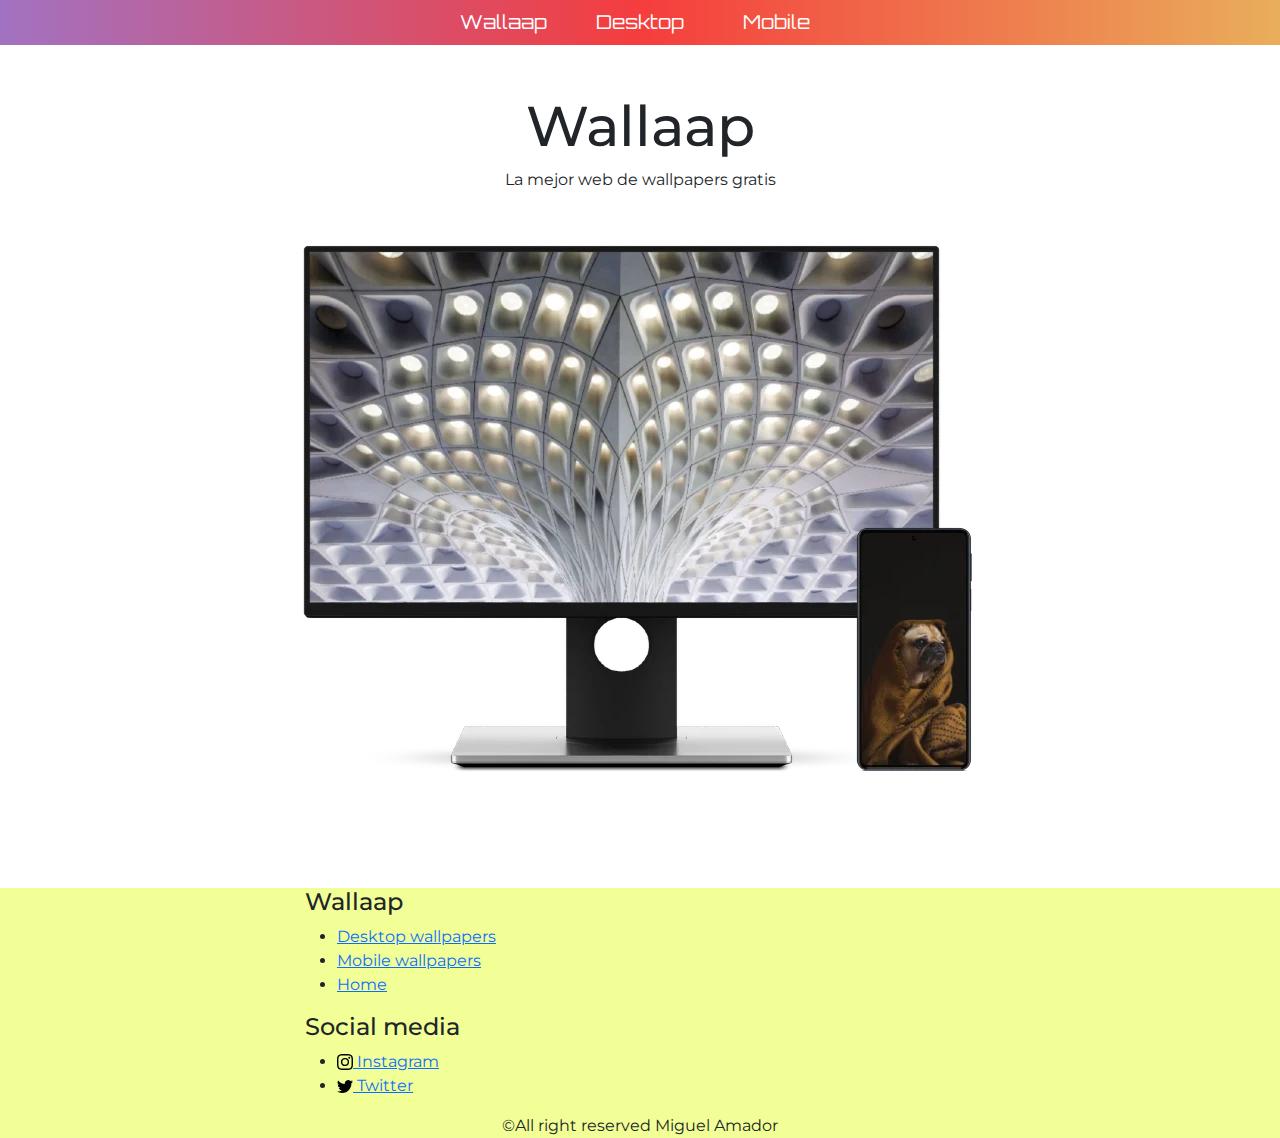
==== index.html @ 582162d5 "Terminando maqueta del home" ====
<!DOCTYPE html>
<html lang="en">
<head>
	<meta charset="UTF-8">
	<meta name="viewport" content="width=device-width, initial-scale=1.0">
	<title>Wallaap | Wallpapers</title>
	<link rel="shortcut icon" href="./assets/favicon.ico" type="image/x-icon">
	<!-- CSS -->
	<link rel="stylesheet" href="./css/style.css">
	<!-- Bootstrap -->
	<link rel="stylesheet" href="./css/bootstrap.min.css">
</head>
<body>
	<nav class="menu">
		<div class="row">
			<div class="col-sm-12 col-md-4 link">
				<a href="#!" class="logo">Wallaap</a>
			</div>
			<div class="col-sm-12 col-md-4 link">
				<a href="#!">Desktop</a>
			</div>
			<div class="col-sm-12 col-md-4 link">
				<a href="#!">Mobile</a>
			</div>
		</div>
	</nav>
	<main>
		<section class="container mt-5 home-content">
			<div>
				<h1>Wallaap</h1>
				<p>La mejor web de wallpapers gratis</p>
			</div>
			<img class="img-mockup img-fluid" src="./assets/img/mockupx.webp" alt="Desktop wallpaper Mobile wallpaper">
		</section>
	</main>
	<footer>
		<div class="row">
			<div class="col-sm-12">
				<h4>Wallaap</h4>
				<ul>
					<li><a href="#!">Desktop wallpapers</a></li>
					<li><a href="#!">Mobile wallpapers</a></li>
					<li><a href="#!">Home</a></li>
				</ul>
			</div>
			<div class="col-sm-12">
				<h4>Social media</h4>
				<ul>
					<li>
						<a href="#!">
						<img src="./assets/icons/instagram.svg" alt="instagram icon"> Instagram
						</a>
					</li>
					<li>
						<a href="#!">
							<img src="./assets/icons/twitter.svg" alt="">
							Twitter
						</a>
					</li>
				</ul>
			</div>
			<div class="col-sm-12 right">
				©All right reserved <span>Miguel Amador</span> 
			</div>
		</div>
	</footer>
	<!-- Bootstrap js-->
	<script src="./js/bootstrap.bundle.min.js"></script>
</body>
</html>
---- css/style.css ----
/* Google Fonts */
@import url('https://fonts.googleapis.com/css2?family=Montserrat&family=Orbitron&display=swap');
:root {
    --menu-background: linear-gradient(90deg, rgba(162,114,194,1) 0%, rgba(245,61,61,1) 50%, rgba(233,174,91,1) 100%);
    --white: #ffffff;
    --link-hover: #dfe2ff;
    --menu-font: Orbitron, serif;
    --main-font: Montserrat, serif;
}
* {
    font-family: var(--main-font);
}
/*Menu*/
.link {
    display: flex;
    justify-content: center;
}
.link a {
    font-size: 1.2rem;
    color: var(--white);
    text-decoration: none;
    padding-left: 1rem;
    padding-right: 1rem;
    padding-top: .5rem;
    padding-bottom: .5rem;
    font-family: var(--menu-font);
    transition: .3s;
}
.link a:hover {
    color: var(--link-hover);
    text-decoration: line-through;
}
.menu {
    display: flex;
    background: var(--menu-background);
    width: 100%;
    justify-content: center;
}
/* Main */

.home-content{
    width: 100%;
    align-items: center;
    text-align: center;
}
.home-content div h1 {
    font-size: 3.5rem;
}

footer {
    margin-top: 5rem;
    background-color: rgb(241, 255, 150);
    width: 100%;
    display: flex;
    justify-content: center;
}
.right {
    text-align: center;
}
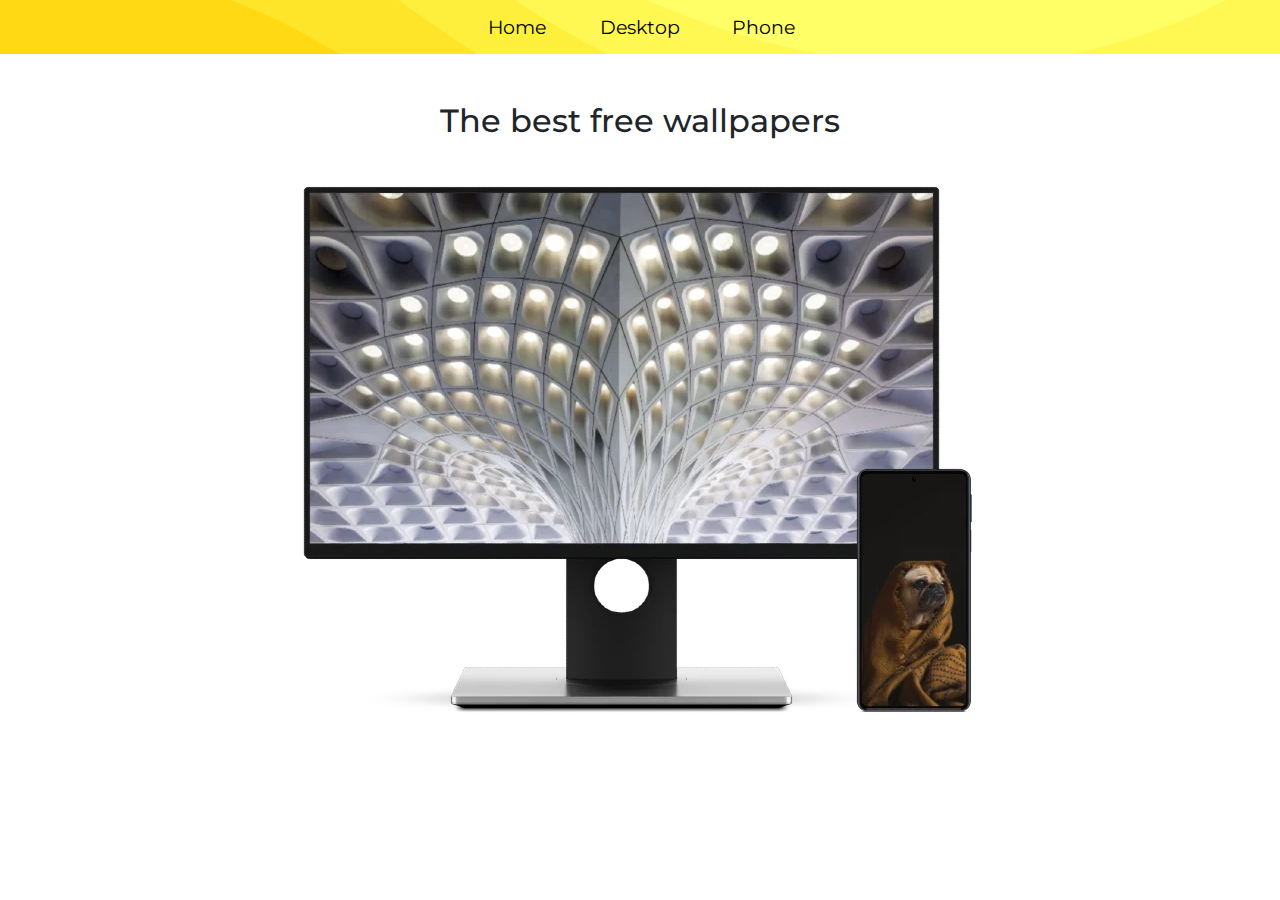
==== commit 08b83fa1: "añadiendo la pagina mobile y cambio del home" ====
--- a/index.html
+++ b/index.html
@@ -3,7 +3,7 @@
 <head>
 	<meta charset="UTF-8">
 	<meta name="viewport" content="width=device-width, initial-scale=1.0">
-	<title>Wallaap | Wallpapers</title>
+	<title>Wallaap free wallpapers</title>
 	<link rel="shortcut icon" href="./assets/favicon.ico" type="image/x-icon">
 	<!-- CSS -->
 	<link rel="stylesheet" href="./css/style.css">
@@ -11,60 +11,30 @@
 	<link rel="stylesheet" href="./css/bootstrap.min.css">
 </head>
 <body>
+	<!--Author: Miguel Amador-->
 	<nav class="menu">
 		<div class="row">
 			<div class="col-sm-12 col-md-4 link">
-				<a href="#!" class="logo">Wallaap</a>
+				<a href="#!" class="logo">Home</a>
 			</div>
 			<div class="col-sm-12 col-md-4 link">
 				<a href="#!">Desktop</a>
 			</div>
 			<div class="col-sm-12 col-md-4 link">
-				<a href="#!">Mobile</a>
+				<a href="./phone.html">Phone</a>
 			</div>
 		</div>
 	</nav>
+	<!-- Main content-->
 	<main>
 		<section class="container mt-5 home-content">
 			<div>
-				<h1>Wallaap</h1>
-				<p>La mejor web de wallpapers gratis</p>
+				<h1>The best free wallpapers</h1>
 			</div>
 			<img class="img-mockup img-fluid" src="./assets/img/mockupx.webp" alt="Desktop wallpaper Mobile wallpaper">
 		</section>
 	</main>
-	<footer>
-		<div class="row">
-			<div class="col-sm-12">
-				<h4>Wallaap</h4>
-				<ul>
-					<li><a href="#!">Desktop wallpapers</a></li>
-					<li><a href="#!">Mobile wallpapers</a></li>
-					<li><a href="#!">Home</a></li>
-				</ul>
-			</div>
-			<div class="col-sm-12">
-				<h4>Social media</h4>
-				<ul>
-					<li>
-						<a href="#!">
-						<img src="./assets/icons/instagram.svg" alt="instagram icon"> Instagram
-						</a>
-					</li>
-					<li>
-						<a href="#!">
-							<img src="./assets/icons/twitter.svg" alt="">
-							Twitter
-						</a>
-					</li>
-				</ul>
-			</div>
-			<div class="col-sm-12 right">
-				©All right reserved <span>Miguel Amador</span> 
-			</div>
-		</div>
-	</footer>
-	<!-- Bootstrap js-->
+	<!-- JS -->
 	<script src="./js/bootstrap.bundle.min.js"></script>
 </body>
 </html>--- a/css/style.css
+++ b/css/style.css
@@ -1,11 +1,12 @@
 /* Google Fonts */
-@import url('https://fonts.googleapis.com/css2?family=Montserrat&family=Orbitron&display=swap');
+@import url('https://fonts.googleapis.com/css2?family=Montserrat&display=swap');
 :root {
-    --menu-background: linear-gradient(90deg, rgba(162,114,194,1) 0%, rgba(245,61,61,1) 50%, rgba(233,174,91,1) 100%);
+    --black: #000000;
     --white: #ffffff;
     --link-hover: #dfe2ff;
-    --menu-font: Orbitron, serif;
-    --main-font: Montserrat, serif;
+    --main-font: Montserrat, arial, serif;
+    --footer-link-hover: #3a1f4a;
+    --download-button-background: #fff9f9;
 }
 * {
     font-family: var(--main-font);
@@ -17,43 +18,110 @@
 }
 .link a {
     font-size: 1.2rem;
-    color: var(--white);
+    color: var(--black);
     text-decoration: none;
     padding-left: 1rem;
     padding-right: 1rem;
-    padding-top: .5rem;
-    padding-bottom: .5rem;
-    font-family: var(--menu-font);
+    padding-top: .8rem;
+    padding-bottom: .8rem;
+    font-family: var(--main-font);
     transition: .3s;
 }
 .link a:hover {
-    color: var(--link-hover);
-    text-decoration: line-through;
+    color: var(--black);
+    transform: scale(1.1);
 }
 .menu {
     display: flex;
-    background: var(--menu-background);
+    background-color: #f8c647;
+    background-image: url(../assets/img/liquid-cheese.svg);
+    background-size: cover;
     width: 100%;
     justify-content: center;
 }
-/* Main */
 
+/* home */
+.home {
+    display: flex;
+}
 .home-content{
     width: 100%;
     align-items: center;
     text-align: center;
 }
 .home-content div h1 {
-    font-size: 3.5rem;
+    font-size: 2rem;
 }
-
+.img-mockup {
+    max-width: 600px;
+    width: auto;
+    height: auto;
+}
+/* footer :)*/
 footer {
     margin-top: 5rem;
-    background-color: rgb(241, 255, 150);
+    padding-top: 3rem;
     width: 100%;
     display: flex;
     justify-content: center;
+    background-image: url(../assets/img/liquid-cheese.svg); 
+    background-size: cover;
+    background-repeat: no-repeat;
 }
 .right {
+    padding-top: 3rem;
+    padding-bottom: 1rem;
     text-align: center;
+}
+footer div div li {
+    list-style: none;
+    margin-top: .4rem;
+}
+footer div div li a {
+    text-decoration: none;
+    font-size: 1.2rem;
+    color: var(--black);
+    transition: color, .2s;
+}
+footer div div li a:hover {
+    color: var(--footer-link-hover);
+}
+/**====================================
+                Phone
+====================================*/
+.phone-content {
+    text-align: center;
+}
+.phone-menu {
+    position: fixed;
+    margin-bottom: 5rem;
+}
+.phone-card {
+    margin-top: 2rem;
+    margin-bottom: 3rem;
+}
+.phone-card img {
+    max-width: 200px;
+    width: auto;
+}
+.phone-card div {
+    position: relative;
+    display: flex;
+    justify-content: center;
+    width: 100%;
+    margin-top: -3.8rem;
+}
+.download-button {
+    text-decoration: none;
+    margin-top: 1rem;
+    padding: .8rem;
+    padding-top: .6rem;
+    padding-bottom: .6rem;
+    color: var(--white);
+    border-radius: .3rem;
+    transition-duration:.3s;
+}
+.download-button:hover {
+    background-color: var(--download-button-background);
+    color: var(--black);
 }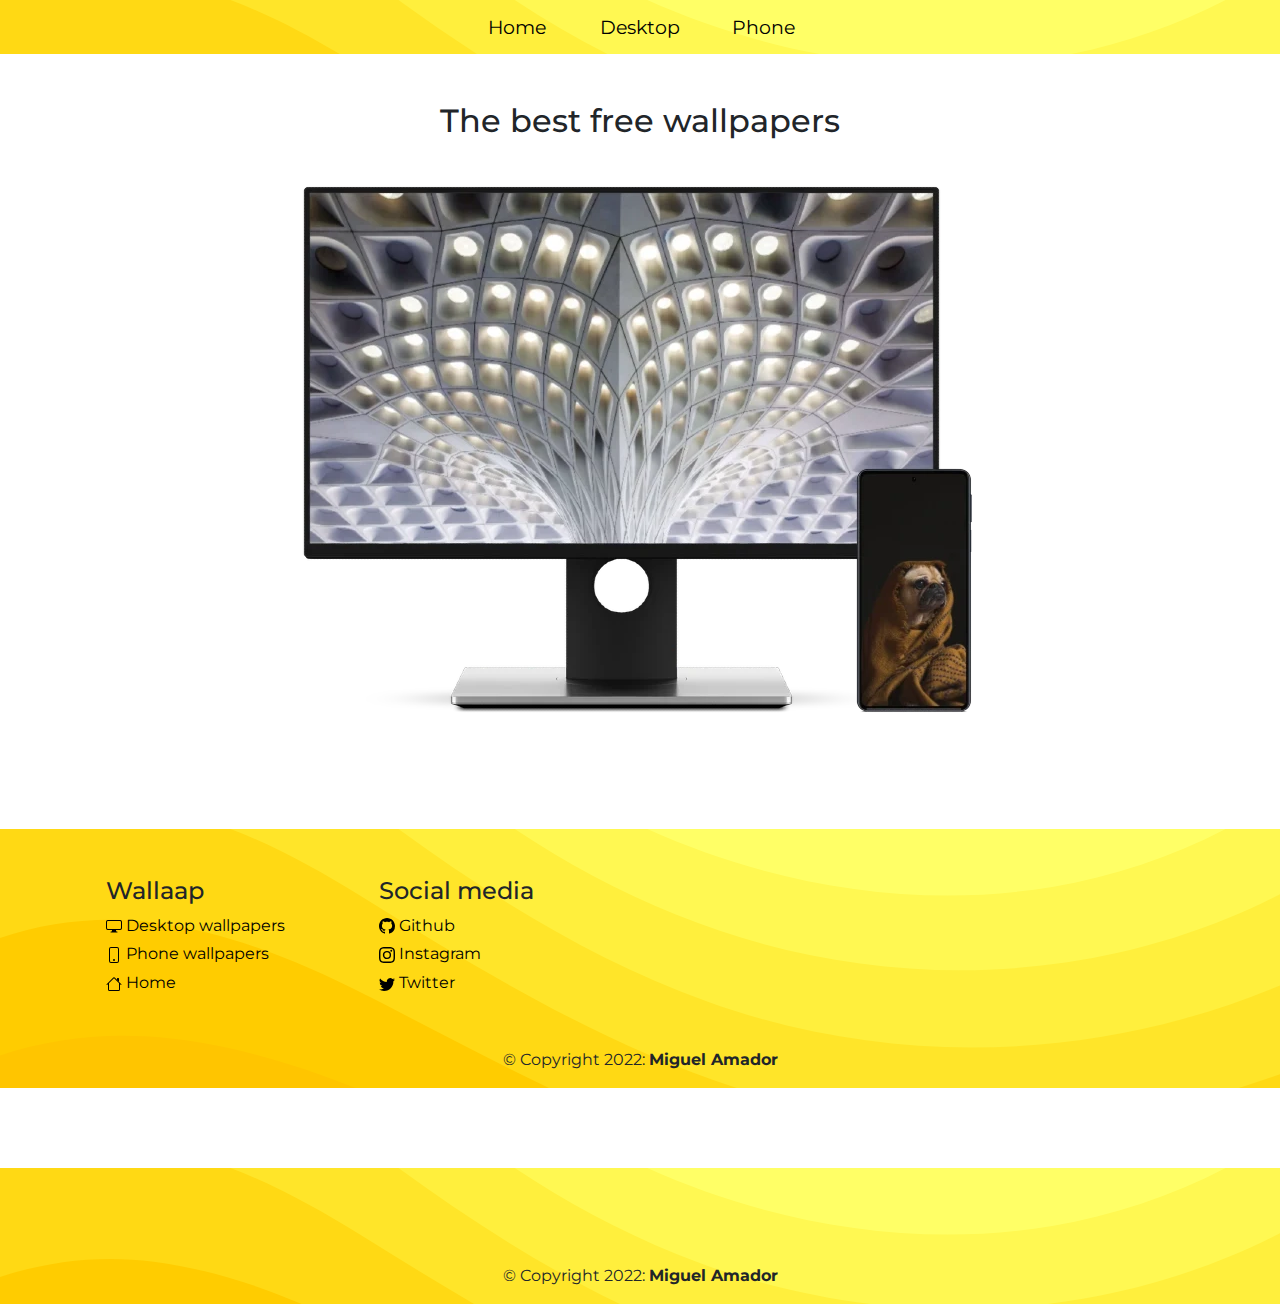
==== commit 1666ac2e: "añadiendofooter a la pagina home" ====
--- a/index.html
+++ b/index.html
@@ -18,7 +18,7 @@
 				<a href="#!" class="logo">Home</a>
 			</div>
 			<div class="col-sm-12 col-md-4 link">
-				<a href="#!">Desktop</a>
+				<a href="./desktop.html">Desktop</a>
 			</div>
 			<div class="col-sm-12 col-md-4 link">
 				<a href="./phone.html">Phone</a>
@@ -34,6 +34,62 @@
 			<img class="img-mockup img-fluid" src="./assets/img/mockupx.webp" alt="Desktop wallpaper Mobile wallpaper">
 		</section>
 	</main>
+	<!-- Footer -->
+	<footer>
+		<div class="row container">
+			<div class="col-sm-12 col-md-3">
+				<h4>Wallaap</h4>
+				<a href="#!">
+					<svg xmlns="http://www.w3.org/2000/svg" width="16" height="16" fill="currentColor" class="bi bi-display" viewBox="0 0 16 16">
+						<path d="M0 4s0-2 2-2h12s2 0 2 2v6s0 2-2 2h-4c0 .667.083 1.167.25 1.5H11a.5.5 0 0 1 0 1H5a.5.5 0 0 1 0-1h.75c.167-.333.25-.833.25-1.5H2s-2 0-2-2V4zm1.398-.855a.758.758 0 0 0-.254.302A1.46 1.46 0 0 0 1 4.01V10c0 .325.078.502.145.602.07.105.17.188.302.254a1.464 1.464 0 0 0 .538.143L2.01 11H14c.325 0 .502-.078.602-.145a.758.758 0 0 0 .254-.302 1.464 1.464 0 0 0 .143-.538L15 9.99V4c0-.325-.078-.502-.145-.602a.757.757 0 0 0-.302-.254A1.46 1.46 0 0 0 13.99 3H2c-.325 0-.502.078-.602.145z"/>
+					</svg>
+					Desktop wallpapers
+				</a>
+				<a href="./phone.html">
+					<svg xmlns="http://www.w3.org/2000/svg" width="16" height="16" fill="currentColor" class="bi bi-phone" viewBox="0 0 16 16">
+						<path d="M11 1a1 1 0 0 1 1 1v12a1 1 0 0 1-1 1H5a1 1 0 0 1-1-1V2a1 1 0 0 1 1-1h6zM5 0a2 2 0 0 0-2 2v12a2 2 0 0 0 2 2h6a2 2 0 0 0 2-2V2a2 2 0 0 0-2-2H5z"/>
+						<path d="M8 14a1 1 0 1 0 0-2 1 1 0 0 0 0 2z"/>
+					</svg>
+					Phone wallpapers
+				</a>
+				<a href="./index.html">
+					<svg xmlns="http://www.w3.org/2000/svg" width="16" height="16" fill="currentColor" class="bi bi-house" viewBox="0 0 16 16">
+						<path fill-rule="evenodd" d="M2 13.5V7h1v6.5a.5.5 0 0 0 .5.5h9a.5.5 0 0 0 .5-.5V7h1v6.5a1.5 1.5 0 0 1-1.5 1.5h-9A1.5 1.5 0 0 1 2 13.5zm11-11V6l-2-2V2.5a.5.5 0 0 1 .5-.5h1a.5.5 0 0 1 .5.5z"/>
+						<path fill-rule="evenodd" d="M7.293 1.5a1 1 0 0 1 1.414 0l6.647 6.646a.5.5 0 0 1-.708.708L8 2.207 1.354 8.854a.5.5 0 1 1-.708-.708L7.293 1.5z"/>
+					</svg>
+					Home
+				</a>
+			</div>
+			<div class="col-sm-12 col-md-3">
+				<h4>Social media</h4>
+				<a href="https://github.com/migueweb" target="_blank">
+					<svg xmlns="http://www.w3.org/2000/svg" width="16" height="16" fill="currentColor" class="bi bi-github" viewBox="0 0 16 16">
+						<path d="M8 0C3.58 0 0 3.58 0 8c0 3.54 2.29 6.53 5.47 7.59.4.07.55-.17.55-.38 0-.19-.01-.82-.01-1.49-2.01.37-2.53-.49-2.69-.94-.09-.23-.48-.94-.82-1.13-.28-.15-.68-.52-.01-.53.63-.01 1.08.58 1.23.82.72 1.21 1.87.87 2.33.66.07-.52.28-.87.51-1.07-1.78-.2-3.64-.89-3.64-3.95 0-.87.31-1.59.82-2.15-.08-.2-.36-1.02.08-2.12 0 0 .67-.21 2.2.82.64-.18 1.32-.27 2-.27.68 0 1.36.09 2 .27 1.53-1.04 2.2-.82 2.2-.82.44 1.1.16 1.92.08 2.12.51.56.82 1.27.82 2.15 0 3.07-1.87 3.75-3.65 3.95.29.25.54.73.54 1.48 0 1.07-.01 1.93-.01 2.2 0 .21.15.46.55.38A8.012 8.012 0 0 0 16 8c0-4.42-3.58-8-8-8z"/>
+					</svg>
+					Github
+				</a>
+				<a href="#!">
+					<svg xmlns="http://www.w3.org/2000/svg" width="16" height="16" fill="currentColor" class="bi bi-instagram" viewBox="0 0 16 16">
+					<path d="M8 0C5.829 0 5.556.01 4.703.048 3.85.088 3.269.222 2.76.42a3.917 3.917 0 0 0-1.417.923A3.927 3.927 0 0 0 .42 2.76C.222 3.268.087 3.85.048 4.7.01 5.555 0 5.827 0 8.001c0 2.172.01 2.444.048 3.297.04.852.174 1.433.372 1.942.205.526.478.972.923 1.417.444.445.89.719 1.416.923.51.198 1.09.333 1.942.372C5.555 15.99 5.827 16 8 16s2.444-.01 3.298-.048c.851-.04 1.434-.174 1.943-.372a3.916 3.916 0 0 0 1.416-.923c.445-.445.718-.891.923-1.417.197-.509.332-1.09.372-1.942C15.99 10.445 16 10.173 16 8s-.01-2.445-.048-3.299c-.04-.851-.175-1.433-.372-1.941a3.926 3.926 0 0 0-.923-1.417A3.911 3.911 0 0 0 13.24.42c-.51-.198-1.092-.333-1.943-.372C10.443.01 10.172 0 7.998 0h.003zm-.717 1.442h.718c2.136 0 2.389.007 3.232.046.78.035 1.204.166 1.486.275.373.145.64.319.92.599.28.28.453.546.598.92.11.281.24.705.275 1.485.039.843.047 1.096.047 3.231s-.008 2.389-.047 3.232c-.035.78-.166 1.203-.275 1.485a2.47 2.47 0 0 1-.599.919c-.28.28-.546.453-.92.598-.28.11-.704.24-1.485.276-.843.038-1.096.047-3.232.047s-2.39-.009-3.233-.047c-.78-.036-1.203-.166-1.485-.276a2.478 2.478 0 0 1-.92-.598 2.48 2.48 0 0 1-.6-.92c-.109-.281-.24-.705-.275-1.485-.038-.843-.046-1.096-.046-3.233 0-2.136.008-2.388.046-3.231.036-.78.166-1.204.276-1.486.145-.373.319-.64.599-.92.28-.28.546-.453.92-.598.282-.11.705-.24 1.485-.276.738-.034 1.024-.044 2.515-.045v.002zm4.988 1.328a.96.96 0 1 0 0 1.92.96.96 0 0 0 0-1.92zm-4.27 1.122a4.109 4.109 0 1 0 0 8.217 4.109 4.109 0 0 0 0-8.217zm0 1.441a2.667 2.667 0 1 1 0 5.334 2.667 2.667 0 0 1 0-5.334z"/>
+					</svg>
+					Instagram
+				</a>
+				<a href="#!">
+					<svg xmlns="http://www.w3.org/2000/svg" width="16" height="16" fill="currentColor" class="bi bi-twitter" viewBox="0 0 16 16">
+					<path d="M5.026 15c6.038 0 9.341-5.003 9.341-9.334 0-.14 0-.282-.006-.422A6.685 6.685 0 0 0 16 3.542a6.658 6.658 0 0 1-1.889.518 3.301 3.301 0 0 0 1.447-1.817 6.533 6.533 0 0 1-2.087.793A3.286 3.286 0 0 0 7.875 6.03a9.325 9.325 0 0 1-6.767-3.429 3.289 3.289 0 0 0 1.018 4.382A3.323 3.323 0 0 1 .64 6.575v.045a3.288 3.288 0 0 0 2.632 3.218 3.203 3.203 0 0 1-.865.115 3.23 3.23 0 0 1-.614-.057 3.283 3.283 0 0 0 3.067 2.277A6.588 6.588 0 0 1 .78 13.58a6.32 6.32 0 0 1-.78-.045A9.344 9.344 0 0 0 5.026 15z"/>
+					</svg>
+					Twitter
+				</a>
+			</div>
+			<div class="col-sm-12 rights">
+				© Copyright 2022: <span>Miguel Amador</span> 
+			</div>
+		</div>
+	</footer>	<footer>
+		<div class="col-sm-12 rights">
+			© Copyright 2022: <span>Miguel Amador</span> 
+		</div>
+	</footer>
 	<!-- JS -->
 	<script src="./js/bootstrap.bundle.min.js"></script>
 </body>
--- a/css/style.css
+++ b/css/style.css
@@ -5,8 +5,9 @@
     --white: #ffffff;
     --link-hover: #dfe2ff;
     --main-font: Montserrat, arial, serif;
-    --footer-link-hover: #3a1f4a;
+    --footer-link-hover: #56306c;
     --download-button-background: #fff9f9;
+    --d-download-button-background: #9f59c7;
 }
 * {
     font-family: var(--main-font);
@@ -33,13 +34,11 @@
 }
 .menu {
     display: flex;
-    background-color: #f8c647;
     background-image: url(../assets/img/liquid-cheese.svg);
     background-size: cover;
     width: 100%;
     justify-content: center;
 }
-
 /* home */
 .home {
     display: flex;
@@ -57,7 +56,10 @@
     width: auto;
     height: auto;
 }
-/* footer :)*/
+
+/**====================================
+                Footer
+====================================*/
 footer {
     margin-top: 5rem;
     padding-top: 3rem;
@@ -68,22 +70,24 @@
     background-size: cover;
     background-repeat: no-repeat;
 }
-.right {
+.rights {
     padding-top: 3rem;
     padding-bottom: 1rem;
     text-align: center;
 }
-footer div div li {
-    list-style: none;
-    margin-top: .4rem;
+.rights span {
+    font-weight: bold;
 }
-footer div div li a {
+footer div a {
+    margin-top: .3rem;
+    margin-bottom: .3rem;
+    display: block;
     text-decoration: none;
-    font-size: 1.2rem;
+    font-size: 1rem;
     color: var(--black);
     transition: color, .2s;
 }
-footer div div li a:hover {
+footer div a:hover {
     color: var(--footer-link-hover);
 }
 /**====================================
@@ -100,28 +104,62 @@
     margin-top: 2rem;
     margin-bottom: 3rem;
 }
-.phone-card img {
-    max-width: 200px;
-    width: auto;
-}
 .phone-card div {
     position: relative;
     display: flex;
-    justify-content: center;
-    width: 100%;
-    margin-top: -3.8rem;
+    justify-content: center;    
+    margin-top: -2.8rem;
 }
 .download-button {
     text-decoration: none;
-    margin-top: 1rem;
     padding: .8rem;
     padding-top: .6rem;
     padding-bottom: .6rem;
     color: var(--white);
     border-radius: .3rem;
-    transition-duration:.3s;
+    transition-duration: .3s;
 }
 .download-button:hover {
     background-color: var(--download-button-background);
     color: var(--black);
+}
+/**====================================
+                Desktop
+====================================*/
+.desktop-card {
+    margin-top: 3rem;
+    position: relative;
+}
+.desktop-card img {
+    display: block;
+}
+.desktop-card-overlay {
+    position: absolute;
+    top: 0;
+    left: 0;
+    width: 100%;
+    height: 100%;
+    background-color: rgba(0, 0, 0, 0.6);
+    display: flex;
+    flex-direction: column;
+    align-items: center;
+    justify-content: center;
+    opacity: 0;
+    transition: .25s;
+}
+.desktop-card-overlay:hover {
+    opacity: 1;
+}
+.desktop-card-overlay a {
+    padding: 1rem;
+    font-size: 1rem;
+    color: var(--white);
+    text-decoration: none;
+    border-radius: .3rem;
+    transition: transform , .25s;
+
+}
+.desktop-card-overlay a:hover {
+    background-color: rgba(255, 255, 255, 0.50);
+    color: var(--black);
 }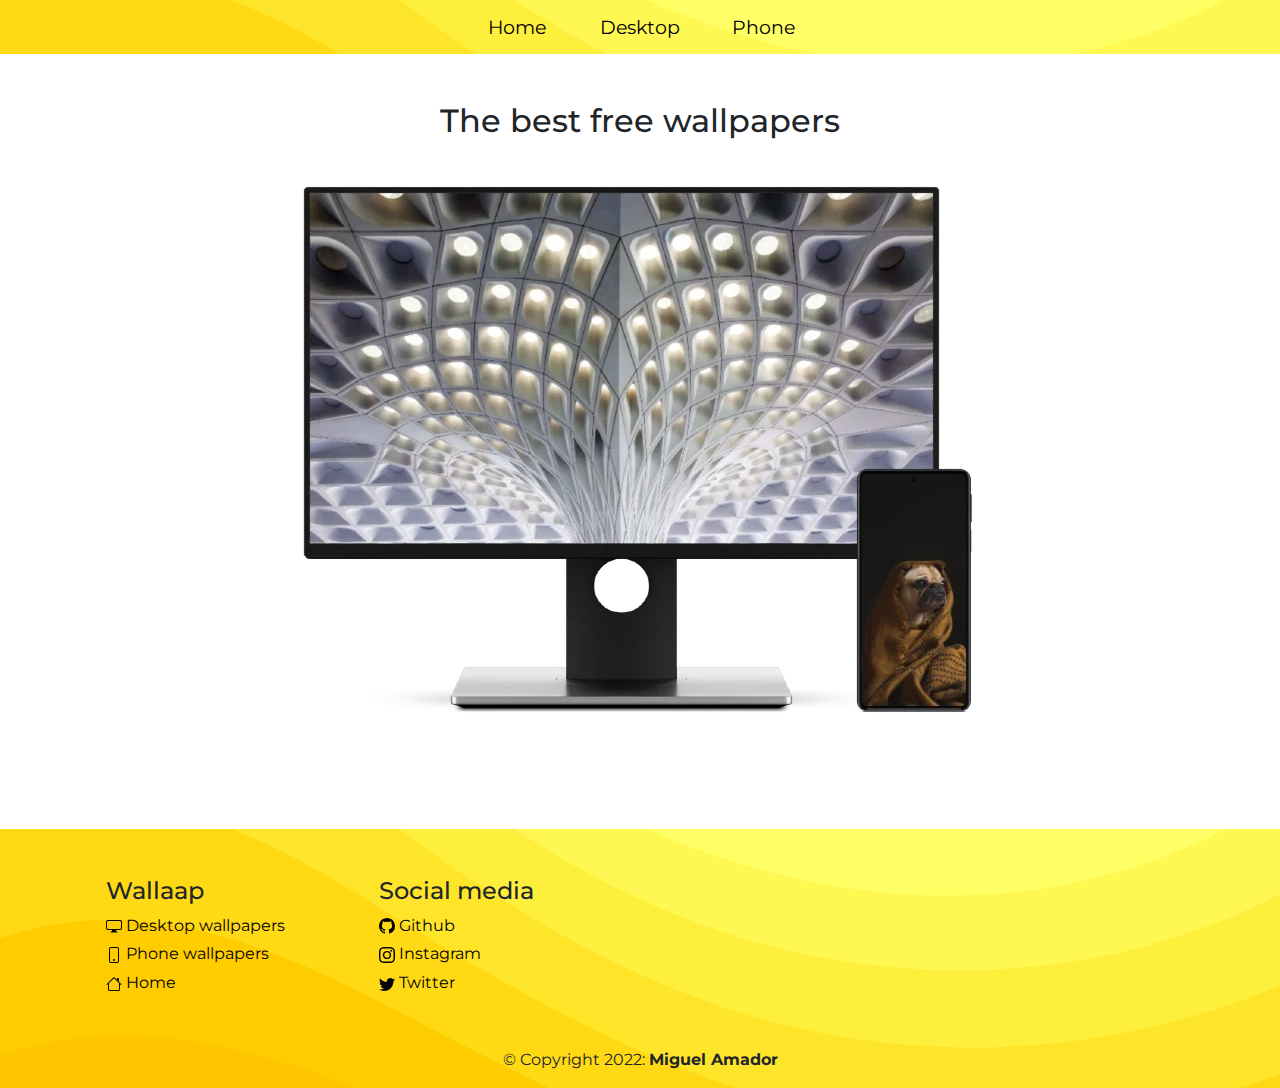
==== commit 11d5f541: "reparando footer de la pagina home" ====
--- a/index.html
+++ b/index.html
@@ -85,12 +85,6 @@
 				© Copyright 2022: <span>Miguel Amador</span> 
 			</div>
 		</div>
-	</footer>	<footer>
-		<div class="col-sm-12 rights">
-			© Copyright 2022: <span>Miguel Amador</span> 
-		</div>
 	</footer>
-	<!-- JS -->
-	<script src="./js/bootstrap.bundle.min.js"></script>
 </body>
 </html>--- a/css/style.css
+++ b/css/style.css
@@ -126,6 +126,9 @@
 /**====================================
                 Desktop
 ====================================*/
+.desktop-content {
+    text-align: center;
+}
 .desktop-card {
     margin-top: 3rem;
     position: relative;
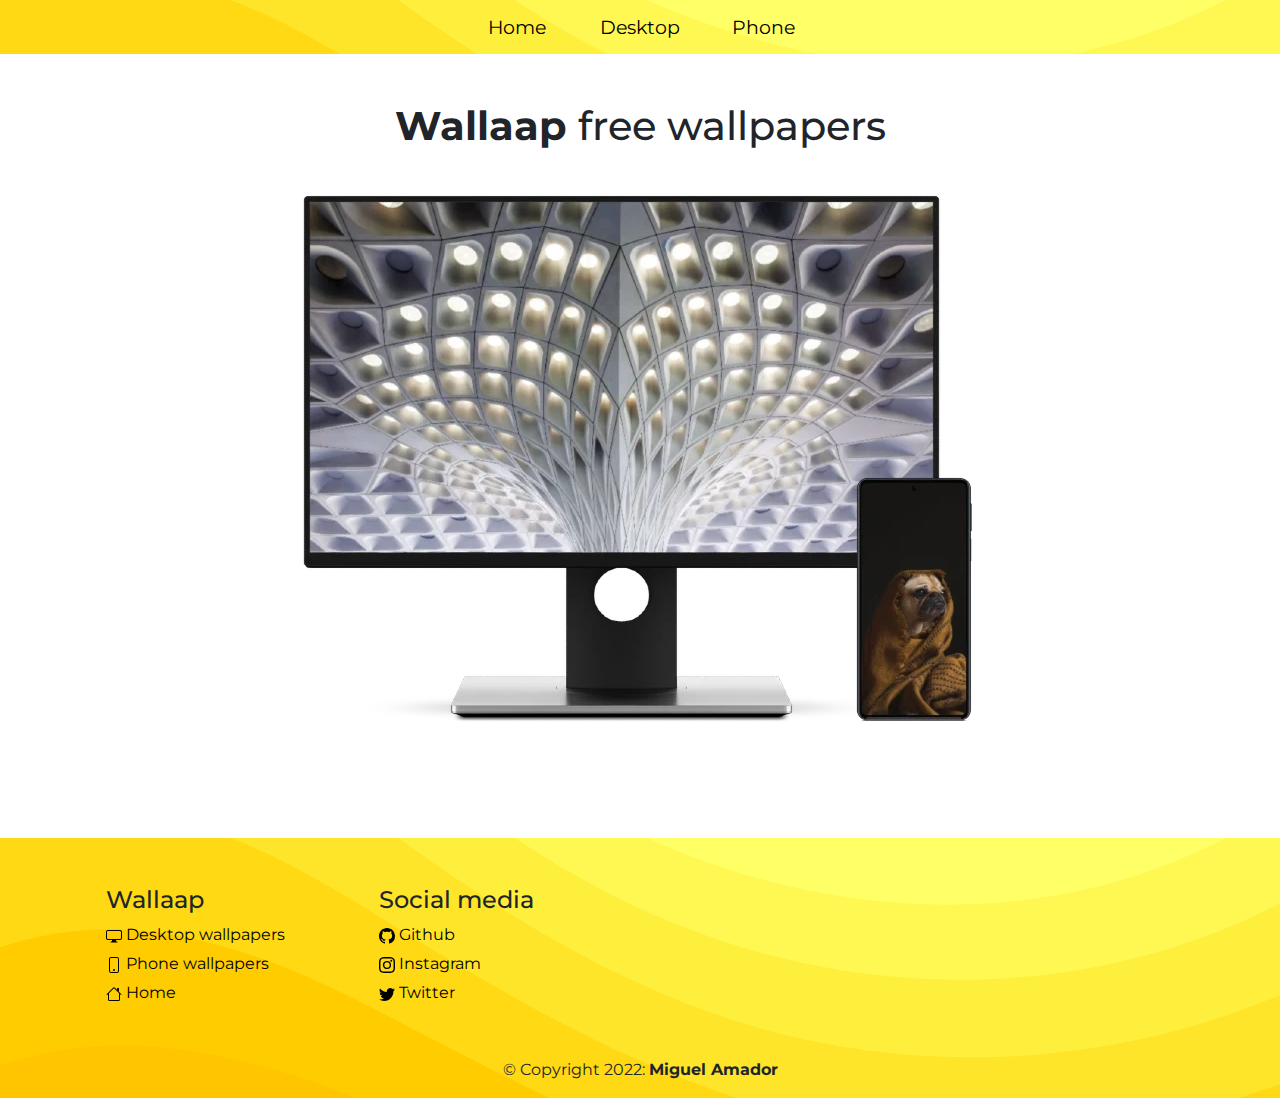
==== commit 10f9f17c: "añadiendo titulo a la pagina home" ====
--- a/index.html
+++ b/index.html
@@ -29,7 +29,7 @@
 	<main>
 		<section class="container mt-5 home-content">
 			<div>
-				<h1>The best free wallpapers</h1>
+				<h1 class="home-title"><span>Wallaap </span>free wallpapers</h1>
 			</div>
 			<img class="img-mockup img-fluid" src="./assets/img/mockupx.webp" alt="Desktop wallpaper Mobile wallpaper">
 		</section>
--- a/css/style.css
+++ b/css/style.css
@@ -48,15 +48,17 @@
     align-items: center;
     text-align: center;
 }
-.home-content div h1 {
-    font-size: 2rem;
+.home-title {
+    font-size: 2.5rem;
+}
+.home-title span{
+    font-weight: bold;
 }
 .img-mockup {
     max-width: 600px;
     width: auto;
     height: auto;
 }
-
 /**====================================
                 Footer
 ====================================*/
